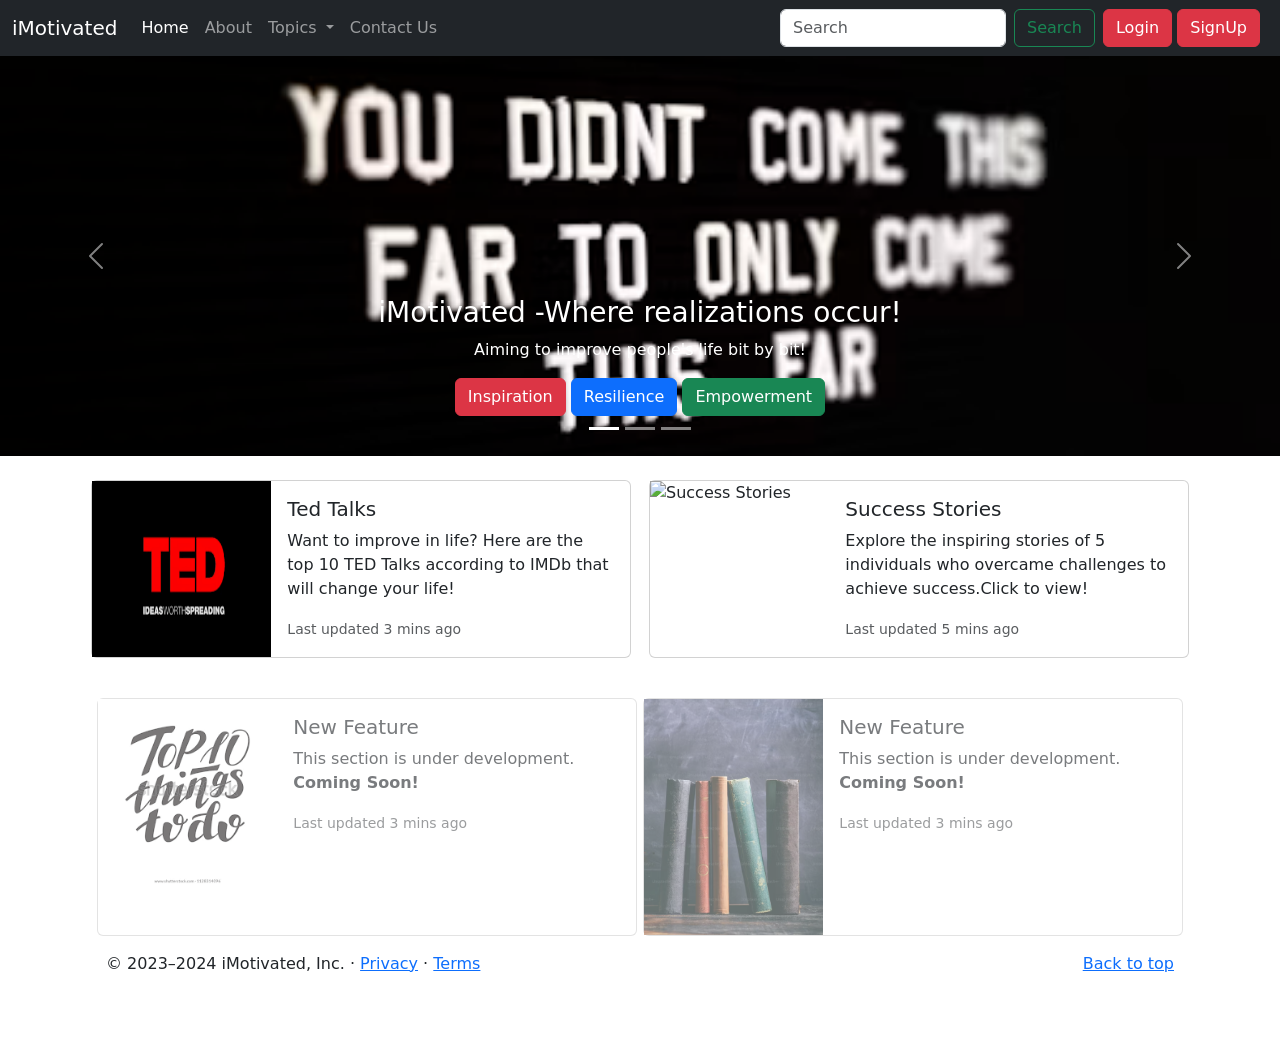
==== index.html @ 9ea01d97 "first commit" ====
<!DOCTYPE html>
<html lang="en">
  <head>
    <meta charset="UTF-8" />
    <meta name="viewport" content="width=device-width, initial-scale=1.0" />
    <link
      href="https://cdn.jsdelivr.net/npm/bootstrap@5.3.3/dist/css/bootstrap.min.css"
      rel="stylesheet"
      integrity="sha384-QWTKZyjpPEjISv5WaRU9OFeRpok6YctnYmDr5pNlyT2bRjXh0JMhjY6hW+ALEwIH"
      crossorigin="anonymous"
    />
    <script
      src="https://cdn.jsdelivr.net/npm/bootstrap@5.3.3/dist/js/bootstrap.bundle.min.js"
      integrity="sha384-YvpcrYf0tY3lHB60NNkmXc5s9fDVZLESaAA55NDzOxhy9GkcIdslK1eN7N6jIeHz"
      crossorigin="anonymous"
    ></script>

    <title>iMotivated</title>
  </head>
  <body>
    <nav class="navbar navbar-expand-lg navbar-dark bg-dark">
      <div class="container-fluid">
        <a class="navbar-brand" href="#">iMotivated</a>
        <button
          class="navbar-toggler"
          type="button"
          data-bs-toggle="collapse"
          data-bs-target="#navbarSupportedContent"
          aria-controls="navbarSupportedContent"
          aria-expanded="false"
          aria-label="Toggle navigation"
        >
          <span class="navbar-toggler-icon"></span>
        </button>
        <div class="collapse navbar-collapse" id="navbarSupportedContent">
          <ul class="navbar-nav me-auto mb-2 mb-lg-0">
            <li class="nav-item">
              <a class="nav-link active" aria-current="page" href="/">Home</a>
            </li>
            <li class="nav-item">
              <a class="nav-link" href="about.html">About</a>
            </li>
            <li class="nav-item dropdown">
              <a
                class="nav-link dropdown-toggle"
                href="#"
                role="button"
                data-bs-toggle="dropdown"
                aria-expanded="false"
              >
                Topics
              </a>
              <ul class="dropdown-menu">
                <li><a class="dropdown-item" href="#">Technology</a></li>
                <li><a class="dropdown-item" href="#">Web Development</a></li>
                <li><hr class="dropdown-divider" /></li>
                <li><a class="dropdown-item" href="#">Support</a></li>
                <li><a class="dropdown-item" href="#">Write for us</a></li>
              </ul>
            </li>
            <li class="nav-item">
              <a class="nav-link" href="contact.html">Contact Us</a>
            </li>
          </ul>
          <form class="d-flex" role="search">
            <input
              class="form-control me-2"
              type="search"
              placeholder="Search"
              aria-label="Search"
            />
            <button class="btn btn-outline-success" type="submit">
              Search
            </button>
          </form>

          <div class="mx-2">
            <!-- Correct Bootstrap 5 Button to Trigger the Modal -->
            <button
              class="btn btn-danger"
              data-bs-toggle="modal"
              data-bs-target="#LoginModal"
            >
              Login
            </button>
            <button
              class="btn btn-danger"
              data-bs-toggle="modal"
              data-bs-target="#SignUpModal"
            >
              SignUp
            </button>
          </div>
        </div>
      </div>
    </nav>

    <!-- Login Modal -->
    <!-- Modal Code (Bootstrap 5) -->
    <div class="modal" id="LoginModal" tabindex="-1">
      <div class="modal-dialog">
        <div class="modal-content">
          <div class="modal-header">
            <h5 class="modal-title">Login to iMotivator</h5>
            <button
              type="button"
              class="btn-close"
              data-bs-dismiss="modal"
              aria-label="Close"
            ></button>
          </div>
          <div class="modal-body">
            <form>
              <div class="mb-3">
                <label for="signUpEmail" class="form-label"
                  >Email address</label
                >
                <input
                  type="email"
                  class="form-control"
                  id="signUpEmail"
                  placeholder="Enter your email"
                />
              </div>
              <div class="mb-3">
                <label for="signUpPassword" class="form-label">Password</label>
                <input
                  type="password"
                  class="form-control"
                  id="signUpPassword"
                  placeholder="Enter your password"
                />
              </div>
            </form>
          </div>
          <div class="modal-footer">
            <button
              type="button"
              class="btn btn-secondary"
              data-bs-dismiss="modal"
            >
              Close
            </button>
            <button type="button" class="btn btn-primary">Sign Up</button>
          </div>
        </div>
      </div>
    </div>

    <!-- Sign Up Modal -->
    <!-- Sign Up Modal Code (Bootstrap 5) -->
    <div class="modal" id="SignUpModal" tabindex="-1">
      <div class="modal-dialog">
        <div class="modal-content">
          <div class="modal-header">
            <h5 class="modal-title">Create iMotivator Account</h5>
            <button
              type="button"
              class="btn-close"
              data-bs-dismiss="modal"
              aria-label="Close"
            ></button>
          </div>
          <div class="modal-body">
            <form>
              <div class="mb-3">
                <label for="signUpEmail" class="form-label"
                  >Email address</label
                >
                <input
                  type="email"
                  class="form-control"
                  id="signUpEmail"
                  placeholder="Enter your email"
                />
              </div>
              <div class="mb-3">
                <label for="signUpPassword" class="form-label">Password</label>
                <input
                  type="password"
                  class="form-control"
                  id="signUpPassword"
                  placeholder="Enter your password"
                />
              </div>
              <div class="mb-3">
                <label for="esignUpPassword" class="form-label"
                  >Confirm Password</label
                >
                <input
                  type="password"
                  class="form-control"
                  id="esignUpPassword"
                  placeholder="Enter your password"
                />
              </div>
            </form>
          </div>
          <div class="modal-footer">
            <button
              type="button"
              class="btn btn-secondary"
              data-bs-dismiss="modal"
            >
              Close
            </button>
            <button type="button" class="btn btn-primary">Sign Up</button>
          </div>
        </div>
      </div>
    </div>

    <div
      id="carouselExampleCaptions"
      class="carousel slide carousel-fade"
      data-bs-ride="carousel"
    >
      <div class="carousel-indicators">
        <button
          type="button"
          data-bs-target="#carouselExampleCaptions"
          data-bs-slide-to="0"
          class="active"
          aria-current="true"
          aria-label="Slide 1"
        ></button>
        <button
          type="button"
          data-bs-target="#carouselExampleCaptions"
          data-bs-slide-to="1"
          aria-label="Slide 2"
        ></button>
        <button
          type="button"
          data-bs-target="#carouselExampleCaptions"
          data-bs-slide-to="2"
          aria-label="Slide 3"
        ></button>
      </div>
      <div class="carousel-inner">
        <div class="carousel-item active">
          <img
            src="motivation_2.avif"
            class="d-block w-100"
            alt="..."
            style="height: 400px; object-fit: cover"
          />
          <div class="carousel-caption d-none d-md-block">
            <h3>iMotivated -Where realizations occur!</h3>
            <p>Aiming to improve people's life bit by bit!</p>
            <button type="button" class="btn btn-danger">Inspiration</button>
            <button type="button" class="btn btn-primary">
              Resilience
            </button>
            <button type="button" class="btn btn-success">Empowerment</button>
          </div>
        </div>
        <div class="carousel-item">
          <img
            src="motivation_3.avif"
            class="d-block w-100"
            alt="..."
            style="height: 400px; object-fit: cover"
          />
          <div class="carousel-caption d-none d-md-block">
            <h3>Welcome the path to improvement!</h3>
            <p>Aiming to improve people's life bit by bit!</p>
            <button type="button" class="btn btn-danger">Inspiration</button>
            <button type="button" class="btn btn-primary">
              Resilience
            </button>
            <button type="button" class="btn btn-success">Empowerment</button>
          </div>
        </div>
        <div class="carousel-item">
          <img
            src="motivation_1.avif"
            class="d-block w-100"
            alt="..."
            style="height: 400px; object-fit: cover"
          />
          <div class="carousel-caption d-none d-md-block">
            <h3>Congrats on reaching here!</h3>
            <p>Aiming to improve people's life bit by bit!</p>
            <button type="button" class="btn btn-danger">Inspiration</button>
            <button type="button" class="btn btn-primary">
              Resilience
            </button>
            <button type="button" class="btn btn-success">Empowerment</button>
          </div>
        </div>
      </div>
      <button
        class="carousel-control-prev"
        type="button"
        data-bs-target="#carouselExampleCaptions"
        data-bs-slide="prev"
      >
        <span class="carousel-control-prev-icon" aria-hidden="true"></span>
        <span class="visually-hidden">Previous</span>
      </button>
      <button
        class="carousel-control-next"
        type="button"
        data-bs-target="#carouselExampleCaptions"
        data-bs-slide="next"
      >
        <span class="carousel-control-next-icon" aria-hidden="true"></span>
        <span class="visually-hidden">Next</span>
      </button>
    </div>

    <div
      class="container my-4"
      style="display: flex; justify-content: space-around; flex-wrap: wrap"
    >
    <a href="ted_talks.html" style="text-decoration: none; color: inherit;">
      <div class="card mb-3" style="max-width: 540px">
        <div class="row g-0">
          <div class="col-md-4">
            <img
              src="ted_1.png"
              class="img-fluid h-100 d-none d-md-block"
              alt="Ted Talks"
            />
          </div>
          <div class="col-md-8">
            <div class="card-body">
              <h5 class="card-title">Ted Talks</h5>
              <p class="card-text">
                Want to improve in life? Here are the top 10 TED Talks according to IMDb that will change your life!
              </p>
              <p class="card-text">
                <small class="text-body-secondary">Last updated 3 mins ago</small>
              </p>
            </div>
          </div>
        </div>
      </div>
    </a>
    

    <a href="success.html" style="text-decoration: none; color: inherit;">
      <div class="card mb-3" style="max-width: 540px">
        <div class="row g-0">
          <div class="col-md-4">
            <img
              src="/cwh_project/images/success_1.avif"
              class="img-fluid h-100 d-none d-md-block"
              alt="Success Stories"
            />
          </div>
          <div class="col-md-8">
            <div class="card-body">
              <h5 class="card-title">Success Stories</h5>
              <p class="card-text">
                Explore the inspiring stories of 5 individuals who overcame challenges to achieve success.Click to view!
              </p>
              <p class="card-text">
                <small class="text-body-secondary">Last updated 5 mins ago</small>
              </p>
            </div>
          </div>
        </div>
      </div>
    </a>
    
    <div
      class="container my-4"
      style="display: flex; justify-content: space-around; flex-wrap: wrap"
    >
    <div class="card mb-3" style="max-width: 540px; opacity: 0.6;">
      <div class="row g-0">
        <div class="col-md-4">
          <img 
            src="images/thingstodo_1.png"
            class="img-fluid h-100 d-none d-md-block"
            alt="Coming Soon"
          />
        </div>
        <div class="col-md-8">
          <div class="card-body">
            <h5 class="card-title">New Feature</h5>
            <p class="card-text">
              This section is under development. <strong>Coming Soon!</strong>
            </p>
            <p class="card-text">
              <small class="text-body-secondary">Last updated 3 mins ago</small>
            </p>
          </div>
        </div>
      </div>
    </div>
    

    <div class="card mb-3" style="max-width: 540px; opacity: 0.6;">
      <div class="row g-0">
        <div class="col-md-4">
          <img
            src="images/books_1.avif"
            class="img-fluid d-none d-md-block"
            alt="Coming Soon"
          />
        </div>
        <div class="col-md-8">
          <div class="card-body">
            <h5 class="card-title">New Feature</h5>
            <p class="card-text">
              This section is under development. <strong>Coming Soon!</strong>
            </p>
            <p class="card-text">
              <small class="text-body-secondary">Last updated 3 mins ago</small>
            </p>
          </div>
        </div>
      </div>
    </div>

    <footer class="container">
      <p class="float-end"><a href="#">Back to top</a></p>
      <p>
        © 2023–2024 iMotivated, Inc. · <a href="#">Privacy</a> ·
        <a href="#">Terms</a>
      </p>
    </footer>

    <script
      src="https://cdn.jsdelivr.net/npm/@popperjs/core@2.11.8/dist/umd/popper.min.js"
      integrity="sha384-I7E8VVD/ismYTF4hNIPjVp/Zjvgyol6VFvRkX/vR+Vc4jQkC+hVqc2pM8ODewa9r"
      crossorigin="anonymous"
    ></script>
    <script
      src="https://cdn.jsdelivr.net/npm/bootstrap@5.3.3/dist/js/bootstrap.min.js"
      integrity="sha384-0pUGZvbkm6XF6gxjEnlmuGrJXVbNuzT9qBBavbLwCsOGabYfZo0T0to5eqruptLy"
      crossorigin="anonymous"
    ></script>
    <script
      src="https://cdn.jsdelivr.net/npm/bootstrap@5.1.2/dist/js/bootstrap.bundle.min.js"
      integrity="sha384-kQtW33rZJAHjgefvhyyzcGF3C5TFyBQBA13V1RKPf4uH+bwyzQxZ6CmMZHmNBEfJ"
      crossorigin="anonymous"
    ></script>
  </body>
</html>
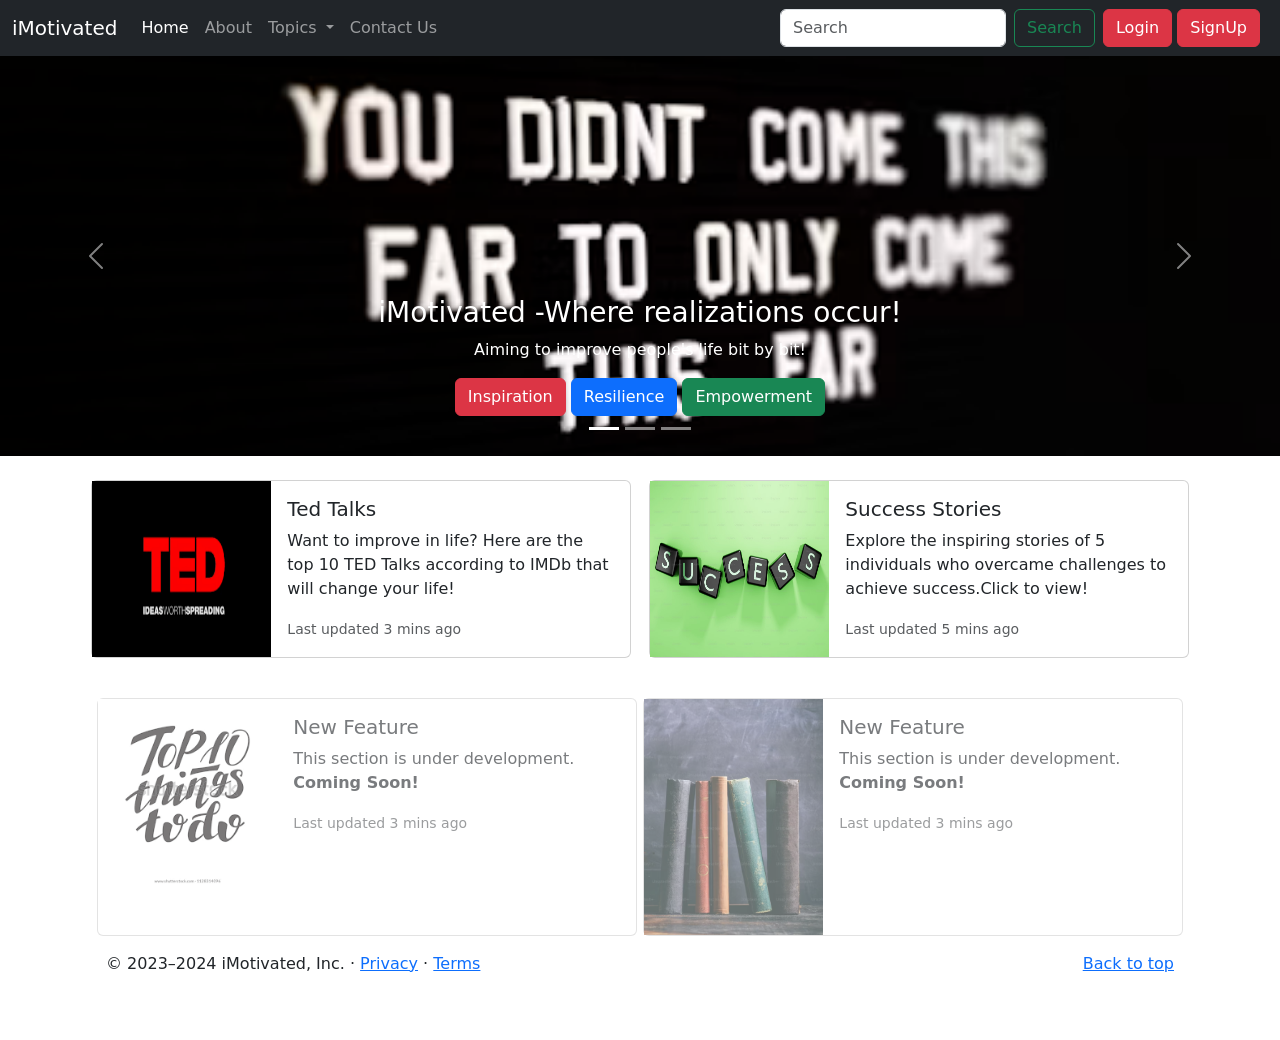
==== commit 7d4ddb27: "Update index.html_1" ====
--- a/index.html
+++ b/index.html
@@ -345,7 +345,7 @@
         <div class="row g-0">
           <div class="col-md-4">
             <img
-              src="/cwh_project/images/success_1.avif"
+              src="images/success_1.avif"
               class="img-fluid h-100 d-none d-md-block"
               alt="Success Stories"
             />
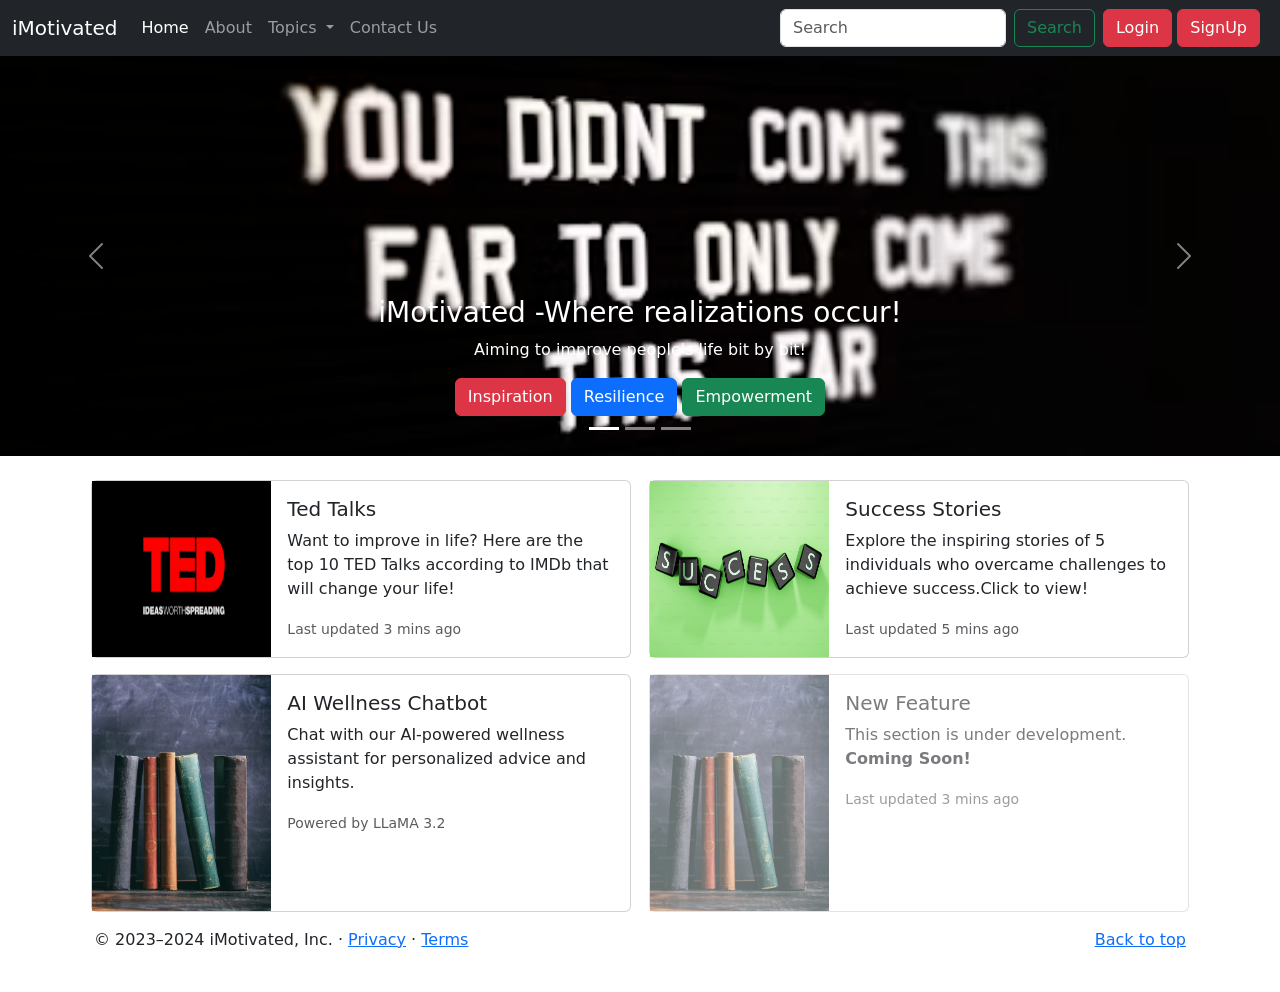
==== commit ffe58fd7: "Second commit" ====
--- a/index.html
+++ b/index.html
@@ -15,6 +15,7 @@
       crossorigin="anonymous"
     ></script>
 
+    <link rel="stylesheet" href="styles.css">
     <title>iMotivated</title>
   </head>
   <body>
@@ -345,7 +346,7 @@
         <div class="row g-0">
           <div class="col-md-4">
             <img
-              src="images/success_1.avif"
+              src="images\success_1.avif"
               class="img-fluid h-100 d-none d-md-block"
               alt="Success Stories"
             />
@@ -365,32 +366,49 @@
       </div>
     </a>
     
-    <div
-      class="container my-4"
-      style="display: flex; justify-content: space-around; flex-wrap: wrap"
-    >
-    <div class="card mb-3" style="max-width: 540px; opacity: 0.6;">
+    <div class="card mb-3" style="max-width: 540px; cursor: pointer;" data-bs-toggle="modal" data-bs-target="#chatbotModal">
       <div class="row g-0">
         <div class="col-md-4">
-          <img 
-            src="images/thingstodo_1.png"
-            class="img-fluid h-100 d-none d-md-block"
-            alt="Coming Soon"
-          />
+          <img src="images/books_1.avif" class="img-fluid d-none d-md-block" alt="AI Wellness Chatbot" />
         </div>
         <div class="col-md-8">
           <div class="card-body">
-            <h5 class="card-title">New Feature</h5>
+            <h5 class="card-title">AI Wellness Chatbot</h5>
             <p class="card-text">
-              This section is under development. <strong>Coming Soon!</strong>
+              Chat with our AI-powered wellness assistant for personalized advice and insights.
             </p>
             <p class="card-text">
-              <small class="text-body-secondary">Last updated 3 mins ago</small>
+              <small class="text-body-secondary">Powered by LLaMA 3.2</small>
             </p>
           </div>
         </div>
       </div>
     </div>
+    
+    <!-- Modal -->
+    <div class="modal fade" id="chatbotModal" tabindex="-1" aria-labelledby="chatbotModalLabel" aria-hidden="true">
+      <div class="modal-dialog modal-dialog-centered">
+        <div class="modal-content">
+          <div class="modal-header">
+            <h5 class="modal-title" id="chatbotModalLabel">AI Wellness Chatbot</h5>
+            <button type="button" class="btn-close" data-bs-dismiss="modal" aria-label="Close"></button>
+          </div>
+          <div class="modal-body">
+            <!-- Chat window -->
+            <div id="chat-window" style="max-height: 300px; overflow-y: auto; padding: 10px; background-color: #f9f9f9; border: 1px solid #ddd;">
+              <!-- Chat messages will be displayed here -->
+            </div>
+            <!-- Input area -->
+            <div class="input-group mt-3">
+              <input type="text" id="user-input" class="form-control" placeholder="Type your message..." />
+              <button class="btn btn-primary" id="send-btn">Send</button>
+            </div>
+          </div>
+        </div>
+      </div>
+    </div>
+
+    
     
 
     <div class="card mb-3" style="max-width: 540px; opacity: 0.6;">
@@ -439,5 +457,6 @@
       integrity="sha384-kQtW33rZJAHjgefvhyyzcGF3C5TFyBQBA13V1RKPf4uH+bwyzQxZ6CmMZHmNBEfJ"
       crossorigin="anonymous"
     ></script>
+    <script src="scripts.js"></script>
   </body>
 </html>
--- a/styles.css
+++ b/styles.css
@@ -0,0 +1,39 @@
+#chat-window {
+    height: 300px;
+    display: flex;
+    flex-direction: column;
+    justify-content: flex-start;
+    gap: 10px;
+  }
+  
+  .chat-message {
+    display: flex;
+    flex-direction: column;
+    margin-bottom: 10px;
+  }
+  
+  .chat-message.user {
+    align-items: flex-end;
+  }
+  
+  .chat-message.bot {
+    align-items: flex-start;
+  }
+  
+  .chat-message span {
+    padding: 8px 12px;
+    border-radius: 5px;
+    max-width: 70%;
+    word-wrap: break-word;
+  }
+  
+  .chat-message.user span {
+    background-color: #007bff;
+    color: white;
+  }
+  
+  .chat-message.bot span {
+    background-color: #e6e6e6;
+    color: black;
+  }
+  
